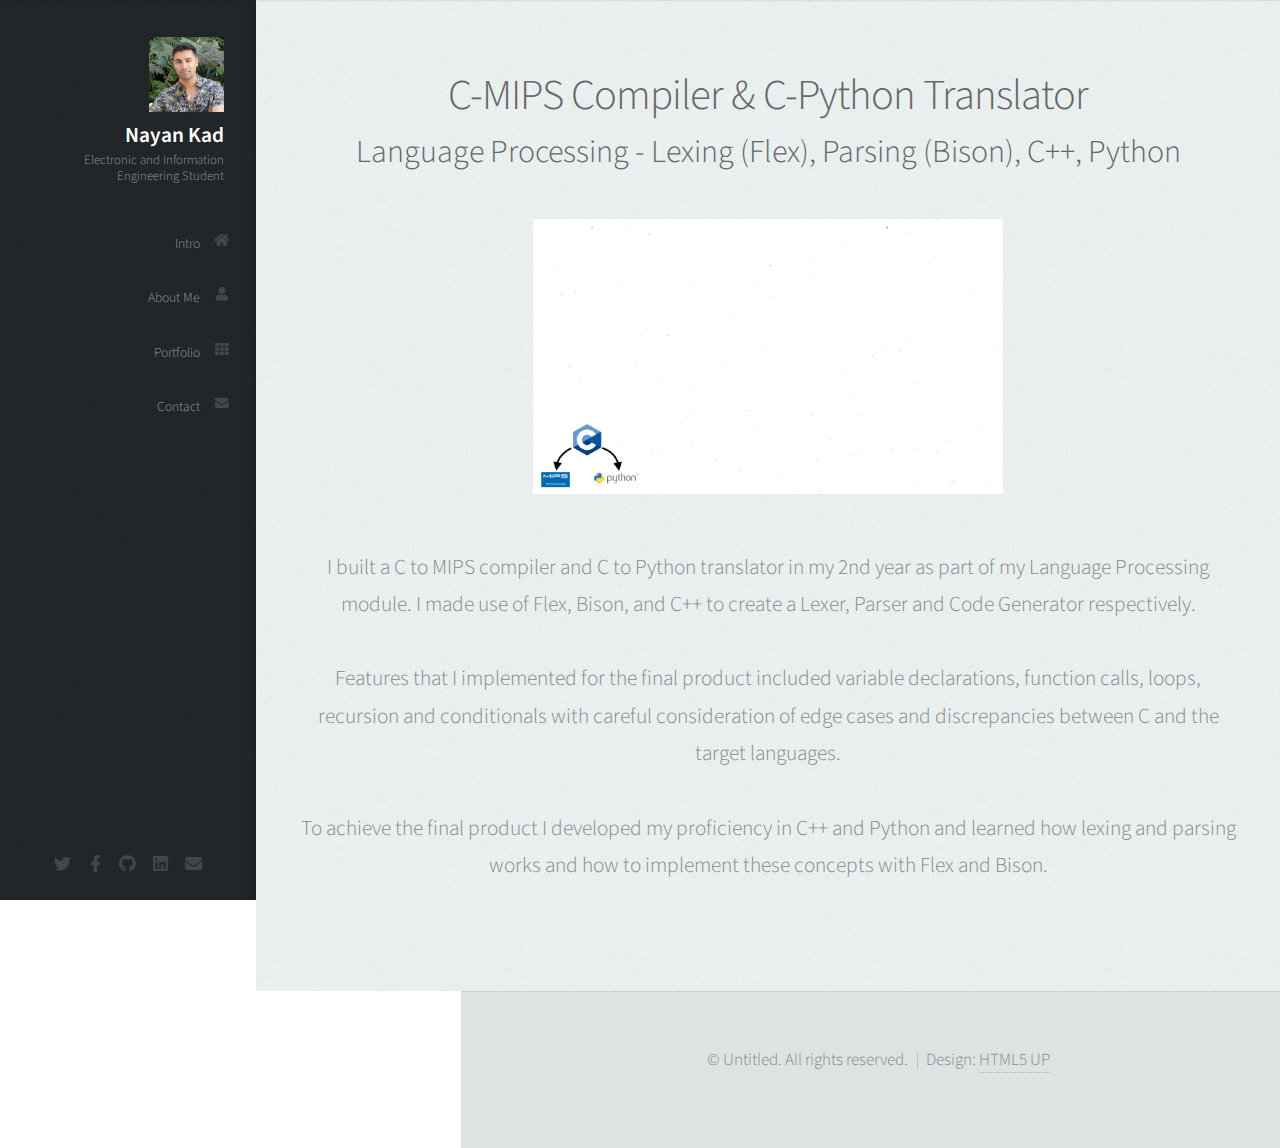
==== ct.html @ 4cd6c3e1 "ct added" ====
<!DOCTYPE HTML>
<!--
	Prologue by HTML5 UP
	html5up.net | @ajlkn
	Free for personal and commercial use under the CCA 3.0 license (html5up.net/license)
-->
<html>
	<head>
		<title>C-MIPS Compiler & C-Python Translator</title>
		<meta charset="utf-8" />
		<meta name="viewport" content="width=device-width, initial-scale=1, user-scalable=no" />
		<link rel="stylesheet" href="assets/css/main.css" />
	</head>
	<body class="is-preload">

		<!-- Header -->
			<div id="header">

				<div class="top">

					<!-- Logo -->
						<div id="logo">
							<span class="image avatar48"><img src="images/avatar.jpg" alt="" /></span>
							<h1 id="title">Nayan Kad</h1>
							<p>Electronic and Information Engineering Student</p>
						</div>

					<!-- Nav -->
						<nav id="nav">
							<ul>
								<li><a href="https://nayankad.github.io/#top" id="top-link"><span class="icon solid fa-home">Intro</span></a></li>
								<li><a href="https://nayankad.github.io/#about" id="about-link"><span class="icon solid fa-user">About Me</span></a></li>
								<li><a href="https://nayankad.github.io/#portfolio" id="portfolio-link"><span class="icon solid fa-th">Portfolio</span></a></li>
								<li><a href="https://nayankad.github.io/#contact" id="contact-link"><span class="icon solid fa-envelope">Contact</span></a></li>
							</ul>
						</nav>

				</div>

				<div class="bottom">

					<!-- Social Icons -->
						<ul class="icons">
							<li><a href="#" class="icon brands fa-twitter"><span class="label">Twitter</span></a></li>
							<li><a href="#" class="icon brands fa-facebook-f"><span class="label">Facebook</span></a></li>
							<li><a href="#" class="icon brands fa-github"><span class="label">Github</span></a></li>
							<li><a href="https://www.linkedin.com/in/nayankad/" target="_blank" rel="noopener noreferrer" class="icon brands fa-linkedin"><span class="label">LinkedIn</span></a></li>
							<!-- <li><a href="#" class="icon brands fa-dribbble"><span class="label">Dribbble</span></a></li> -->
							<li><a href="#" class="icon solid fa-envelope"><span class="label">Email</span></a></li>
						</ul>

				</div>

			</div>

		<!-- Main -->
			<div id="main">

					<!-- Details -->
						<section id="about" class="three">
							<div class="container">

								<header>
									<h2>C-MIPS Compiler & C-Python Translator</h2>
									<h3>Language Processing - Lexing (Flex), Parsing (Bison), C++, Python</h3>
								</header>

								<a href="#" class="image featured"><img src="images/ct.jpg" alt="" /></a>

								<p>
									I built a C to MIPS compiler and C to Python translator in my 2nd year as part of my Language Processing module. I made use of Flex, Bison, and C++ to create a Lexer, Parser and Code Generator respectively.
									<br><br>
									Features that I implemented for the final product included variable declarations, function calls, loops, recursion and conditionals with careful consideration of edge cases and discrepancies between C and the target languages.
									<br><br>
									To achieve the final product I developed my proficiency in C++ and Python and learned how lexing and parsing works and how to implement these concepts with Flex and Bison.
								</p>

							</div>
						</section>





		<!-- Footer -->
			<div id="footer">

				<!-- Copyright -->
					<ul class="copyright">
						<li>&copy; Untitled. All rights reserved.</li><li>Design: <a href="http://html5up.net">HTML5 UP</a></li>
					</ul>

			</div>

		<!-- Scripts -->
			<script src="assets/js/jquery.min.js"></script>
			<script src="assets/js/jquery.scrolly.min.js"></script>
			<script src="assets/js/jquery.scrollex.min.js"></script>
			<script src="assets/js/browser.min.js"></script>
			<script src="assets/js/breakpoints.min.js"></script>
			<script src="assets/js/util.js"></script>
			<script src="assets/js/main.js"></script>

	</body>
</html>
---- assets/css/main.css ----
@import url("fontawesome-all.min.css");
@import url("https://fonts.googleapis.com/css?family=Source+Sans+Pro:300,300italic,400,600");

/*
	Prologue by HTML5 UP
	html5up.net | @ajlkn
	Free for personal and commercial use under the CCA 3.0 license (html5up.net/license)
*/

html, body, div, span, applet, object,
iframe, h1, h2, h3, h4, h5, h6, p, blockquote,
pre, a, abbr, acronym, address, big, cite,
code, del, dfn, em, img, ins, kbd, q, s, samp,
small, strike, strong, sub, sup, tt, var, b,
u, i, center, dl, dt, dd, ol, ul, li, fieldset,
form, label, legend, table, caption, tbody,
tfoot, thead, tr, th, td, article, aside,
canvas, details, embed, figure, figcaption,
footer, header, hgroup, menu, nav, output, ruby,
section, summary, time, mark, audio, video {
	margin: 0;
	padding: 0;
	border: 0;
	font-size: 100%;
	font: inherit;
	vertical-align: baseline;}

article, aside, details, figcaption, figure,
footer, header, hgroup, menu, nav, section {
	display: block;}

body {
	line-height: 1;
}

ol, ul {
	list-style: none;
}

blockquote, q {
	quotes: none;
}

	blockquote:before, blockquote:after, q:before, q:after {
		content: '';
		content: none;
	}

table {
	border-collapse: collapse;
	border-spacing: 0;
}

body {
	-webkit-text-size-adjust: none;
}

mark {
	background-color: transparent;
	color: inherit;
}

input::-moz-focus-inner {
	border: 0;
	padding: 0;
}

input, select, textarea {
	-moz-appearance: none;
	-webkit-appearance: none;
	-ms-appearance: none;
	appearance: none;
}

/* Basic */

	html {
		box-sizing: border-box;
	}

	*, *:before, *:after {
		box-sizing: inherit;
	}

	body {
		background: #fff;
		font-family: 'Source Sans Pro', sans-serif;
		font-size: 19pt;
		font-weight: 300;
		line-height: 1.75em;
		color: #888;
	}

		body.is-preload *, body.is-preload *:before, body.is-preload *:after {
			-moz-animation: none !important;
			-webkit-animation: none !important;
			-ms-animation: none !important;
			animation: none !important;
			-moz-transition: none !important;
			-webkit-transition: none !important;
			-ms-transition: none !important;
			transition: none !important;
		}

	input, textarea, select {
		font-family: 'Source Sans Pro', sans-serif;
		font-size: 19pt;
		font-weight: 300;
		line-height: 1.75em;
		color: #888;
	}

	h1, h2, h3, h4, h5, h6 {
		font-weight: 300;
		color: #666;
		line-height: 1.5em;
	}

	h1 a, h2 a, h3 a, h4 a, h5 a, h6 a {
		color: inherit;
		text-decoration: none;
	}

		h1 a strong, h2 a strong, h3 a strong, h4 a strong, h5 a strong, h6 a strong {
			color: #333;
		}

	h2 {
		font-size: 2em;
		letter-spacing: -1px;
	}

		h2.alt {
			color: #888;
		}

			h2.alt strong {
				color: #666;
			}

	h3 {
		font-size: 1.5em;
	}

	header {
		margin: 0 0 2em 0;
	}

		header > p {
			margin: 1em 0 0 0;
		}

	footer {
		margin: 2em 0 0 0;
	}

	strong, b {
		font-weight: 300;
		color: #666;
	}

	em, i {
		font-style: italic;
	}

	a {
		text-decoration: none;
		color: inherit;
		border-bottom: dotted 1px rgba(128, 128, 128, 0.5);
		-moz-transition: color 0.35s ease-in-out, border-bottom-color 0.35s ease-in-out;
		-webkit-transition: color 0.35s ease-in-out, border-bottom-color 0.35s ease-in-out;
		-ms-transition: color 0.35s ease-in-out, border-bottom-color 0.35s ease-in-out;
		transition: color 0.35s ease-in-out, border-bottom-color 0.35s ease-in-out;
		outline: 0;
	}

		a:hover {
			color: #E27689;
			border-bottom-color: rgba(255, 255, 255, 0);
		}

	sub {
		position: relative;
		top: 0.5em;
		font-size: 0.8em;
	}

	sup {
		position: relative;
		top: -0.5em;
		font-size: 0.8em;
	}

	hr {
		border: 0;
		border-top: solid 1px #ddd;
	}

	blockquote {
		border-left: solid 0.5em #ddd;
		padding: 1em 0 1em 2em;
		font-style: italic;
	}

	p, ul, ol, dl, table {
		margin-bottom: 2em;
	}

	br.clear {
		clear: both;
	}

/* Container */

	.container {
		margin: 0 auto;
		max-width: 100%;
		width: 1400px;
	}

		@media screen and (min-width: 961px) and (max-width: 1880px) {

			.container {
				width: 1200px;
			}

		}

		@media screen and (min-width: 961px) and (max-width: 1620px) {

			.container {
				width: 960px;
			}

		}

		@media screen and (min-width: 961px) and (max-width: 1320px) {

			.container {
				width: 100%;
			}

		}

		@media screen and (max-width: 960px) {

			.container {
				width: 100%;
			}

		}

		@media screen and (max-width: 736px) {

			.container {
				width: 100%;
			}

		}

/* Row */

	.row {
		display: flex;
		flex-wrap: wrap;
		box-sizing: border-box;
		align-items: stretch;
	}

		.row > * {
			box-sizing: border-box;
		}

		.row.gtr-uniform > * > :last-child {
			margin-bottom: 0;
		}

		.row.aln-left {
			justify-content: flex-start;
		}

		.row.aln-center {
			justify-content: center;
		}

		.row.aln-right {
			justify-content: flex-end;
		}

		.row.aln-top {
			align-items: flex-start;
		}

		.row.aln-middle {
			align-items: center;
		}

		.row.aln-bottom {
			align-items: flex-end;
		}

		.row > .imp {
			order: -1;
		}

		.row > .col-1 {
			width: 8.33333%;
		}

		.row > .off-1 {
			margin-left: 8.33333%;
		}

		.row > .col-2 {
			width: 16.66667%;
		}

		.row > .off-2 {
			margin-left: 16.66667%;
		}

		.row > .col-3 {
			width: 25%;
		}

		.row > .off-3 {
			margin-left: 25%;
		}

		.row > .col-4 {
			width: 33.33333%;
		}

		.row > .off-4 {
			margin-left: 33.33333%;
		}

		.row > .col-5 {
			width: 41.66667%;
		}

		.row > .off-5 {
			margin-left: 41.66667%;
		}

		.row > .col-6 {
			width: 50%;
		}

		.row > .off-6 {
			margin-left: 50%;
		}

		.row > .col-7 {
			width: 58.33333%;
		}

		.row > .off-7 {
			margin-left: 58.33333%;
		}

		.row > .col-8 {
			width: 66.66667%;
		}

		.row > .off-8 {
			margin-left: 66.66667%;
		}

		.row > .col-9 {
			width: 75%;
		}

		.row > .off-9 {
			margin-left: 75%;
		}

		.row > .col-10 {
			width: 83.33333%;
		}

		.row > .off-10 {
			margin-left: 83.33333%;
		}

		.row > .col-11 {
			width: 91.66667%;
		}

		.row > .off-11 {
			margin-left: 91.66667%;
		}

		.row > .col-12 {
			width: 100%;
		}

		.row > .off-12 {
			margin-left: 100%;
		}

		.row.gtr-0 {
			margin-top: 0px;
			margin-left: 0px;
		}

			.row.gtr-0 > * {
				padding: 0px 0 0 0px;
			}

			.row.gtr-0.gtr-uniform {
				margin-top: 0px;
			}

				.row.gtr-0.gtr-uniform > * {
					padding-top: 0px;
				}

		.row.gtr-25 {
			margin-top: -10px;
			margin-left: -10px;
		}

			.row.gtr-25 > * {
				padding: 10px 0 0 10px;
			}

			.row.gtr-25.gtr-uniform {
				margin-top: -10px;
			}

				.row.gtr-25.gtr-uniform > * {
					padding-top: 10px;
				}

		.row.gtr-50 {
			margin-top: -20px;
			margin-left: -20px;
		}

			.row.gtr-50 > * {
				padding: 20px 0 0 20px;
			}

			.row.gtr-50.gtr-uniform {
				margin-top: -20px;
			}

				.row.gtr-50.gtr-uniform > * {
					padding-top: 20px;
				}

		.row {
			margin-top: -40px;
			margin-left: -40px;
		}

			.row > * {
				padding: 40px 0 0 40px;
			}

			.row.gtr-uniform {
				margin-top: -40px;
			}

				.row.gtr-uniform > * {
					padding-top: 40px;
				}

		.row.gtr-150 {
			margin-top: -60px;
			margin-left: -60px;
		}

			.row.gtr-150 > * {
				padding: 60px 0 0 60px;
			}

			.row.gtr-150.gtr-uniform {
				margin-top: -60px;
			}

				.row.gtr-150.gtr-uniform > * {
					padding-top: 60px;
				}

		.row.gtr-200 {
			margin-top: -80px;
			margin-left: -80px;
		}

			.row.gtr-200 > * {
				padding: 80px 0 0 80px;
			}

			.row.gtr-200.gtr-uniform {
				margin-top: -80px;
			}

				.row.gtr-200.gtr-uniform > * {
					padding-top: 80px;
				}

		@media screen and (min-width: 961px) and (max-width: 1880px) {

			.row {
				display: flex;
				flex-wrap: wrap;
				box-sizing: border-box;
				align-items: stretch;
			}

				.row > * {
					box-sizing: border-box;
				}

				.row.gtr-uniform > * > :last-child {
					margin-bottom: 0;
				}

				.row.aln-left {
					justify-content: flex-start;
				}

				.row.aln-center {
					justify-content: center;
				}

				.row.aln-right {
					justify-content: flex-end;
				}

				.row.aln-top {
					align-items: flex-start;
				}

				.row.aln-middle {
					align-items: center;
				}

				.row.aln-bottom {
					align-items: flex-end;
				}

				.row > .imp-wide {
					order: -1;
				}

				.row > .col-1-wide {
					width: 8.33333%;
				}

				.row > .off-1-wide {
					margin-left: 8.33333%;
				}

				.row > .col-2-wide {
					width: 16.66667%;
				}

				.row > .off-2-wide {
					margin-left: 16.66667%;
				}

				.row > .col-3-wide {
					width: 25%;
				}

				.row > .off-3-wide {
					margin-left: 25%;
				}

				.row > .col-4-wide {
					width: 33.33333%;
				}

				.row > .off-4-wide {
					margin-left: 33.33333%;
				}

				.row > .col-5-wide {
					width: 41.66667%;
				}

				.row > .off-5-wide {
					margin-left: 41.66667%;
				}

				.row > .col-6-wide {
					width: 50%;
				}

				.row > .off-6-wide {
					margin-left: 50%;
				}

				.row > .col-7-wide {
					width: 58.33333%;
				}

				.row > .off-7-wide {
					margin-left: 58.33333%;
				}

				.row > .col-8-wide {
					width: 66.66667%;
				}

				.row > .off-8-wide {
					margin-left: 66.66667%;
				}

				.row > .col-9-wide {
					width: 75%;
				}

				.row > .off-9-wide {
					margin-left: 75%;
				}

				.row > .col-10-wide {
					width: 83.33333%;
				}

				.row > .off-10-wide {
					margin-left: 83.33333%;
				}

				.row > .col-11-wide {
					width: 91.66667%;
				}

				.row > .off-11-wide {
					margin-left: 91.66667%;
				}

				.row > .col-12-wide {
					width: 100%;
				}

				.row > .off-12-wide {
					margin-left: 100%;
				}

				.row.gtr-0 {
					margin-top: 0px;
					margin-left: 0px;
				}

					.row.gtr-0 > * {
						padding: 0px 0 0 0px;
					}

					.row.gtr-0.gtr-uniform {
						margin-top: 0px;
					}

						.row.gtr-0.gtr-uniform > * {
							padding-top: 0px;
						}

				.row.gtr-25 {
					margin-top: -10px;
					margin-left: -10px;
				}

					.row.gtr-25 > * {
						padding: 10px 0 0 10px;
					}

					.row.gtr-25.gtr-uniform {
						margin-top: -10px;
					}

						.row.gtr-25.gtr-uniform > * {
							padding-top: 10px;
						}

				.row.gtr-50 {
					margin-top: -20px;
					margin-left: -20px;
				}

					.row.gtr-50 > * {
						padding: 20px 0 0 20px;
					}

					.row.gtr-50.gtr-uniform {
						margin-top: -20px;
					}

						.row.gtr-50.gtr-uniform > * {
							padding-top: 20px;
						}

				.row {
					margin-top: -40px;
					margin-left: -40px;
				}

					.row > * {
						padding: 40px 0 0 40px;
					}

					.row.gtr-uniform {
						margin-top: -40px;
					}

						.row.gtr-uniform > * {
							padding-top: 40px;
						}

				.row.gtr-150 {
					margin-top: -60px;
					margin-left: -60px;
				}

					.row.gtr-150 > * {
						padding: 60px 0 0 60px;
					}

					.row.gtr-150.gtr-uniform {
						margin-top: -60px;
					}

						.row.gtr-150.gtr-uniform > * {
							padding-top: 60px;
						}

				.row.gtr-200 {
					margin-top: -80px;
					margin-left: -80px;
				}

					.row.gtr-200 > * {
						padding: 80px 0 0 80px;
					}

					.row.gtr-200.gtr-uniform {
						margin-top: -80px;
					}

						.row.gtr-200.gtr-uniform > * {
							padding-top: 80px;
						}

		}

		@media screen and (min-width: 961px) and (max-width: 1620px) {

			.row {
				display: flex;
				flex-wrap: wrap;
				box-sizing: border-box;
				align-items: stretch;
			}

				.row > * {
					box-sizing: border-box;
				}

				.row.gtr-uniform > * > :last-child {
					margin-bottom: 0;
				}

				.row.aln-left {
					justify-content: flex-start;
				}

				.row.aln-center {
					justify-content: center;
				}

				.row.aln-right {
					justify-content: flex-end;
				}

				.row.aln-top {
					align-items: flex-start;
				}

				.row.aln-middle {
					align-items: center;
				}

				.row.aln-bottom {
					align-items: flex-end;
				}

				.row > .imp-normal {
					order: -1;
				}

				.row > .col-1-normal {
					width: 8.33333%;
				}

				.row > .off-1-normal {
					margin-left: 8.33333%;
				}

				.row > .col-2-normal {
					width: 16.66667%;
				}

				.row > .off-2-normal {
					margin-left: 16.66667%;
				}

				.row > .col-3-normal {
					width: 25%;
				}

				.row > .off-3-normal {
					margin-left: 25%;
				}

				.row > .col-4-normal {
					width: 33.33333%;
				}

				.row > .off-4-normal {
					margin-left: 33.33333%;
				}

				.row > .col-5-normal {
					width: 41.66667%;
				}

				.row > .off-5-normal {
					margin-left: 41.66667%;
				}

				.row > .col-6-normal {
					width: 50%;
				}

				.row > .off-6-normal {
					margin-left: 50%;
				}

				.row > .col-7-normal {
					width: 58.33333%;
				}

				.row > .off-7-normal {
					margin-left: 58.33333%;
				}

				.row > .col-8-normal {
					width: 66.66667%;
				}

				.row > .off-8-normal {
					margin-left: 66.66667%;
				}

				.row > .col-9-normal {
					width: 75%;
				}

				.row > .off-9-normal {
					margin-left: 75%;
				}

				.row > .col-10-normal {
					width: 83.33333%;
				}

				.row > .off-10-normal {
					margin-left: 83.33333%;
				}

				.row > .col-11-normal {
					width: 91.66667%;
				}

				.row > .off-11-normal {
					margin-left: 91.66667%;
				}

				.row > .col-12-normal {
					width: 100%;
				}

				.row > .off-12-normal {
					margin-left: 100%;
				}

				.row.gtr-0 {
					margin-top: 0px;
					margin-left: 0px;
				}

					.row.gtr-0 > * {
						padding: 0px 0 0 0px;
					}

					.row.gtr-0.gtr-uniform {
						margin-top: 0px;
					}

						.row.gtr-0.gtr-uniform > * {
							padding-top: 0px;
						}

				.row.gtr-25 {
					margin-top: -10px;
					margin-left: -10px;
				}

					.row.gtr-25 > * {
						padding: 10px 0 0 10px;
					}

					.row.gtr-25.gtr-uniform {
						margin-top: -10px;
					}

						.row.gtr-25.gtr-uniform > * {
							padding-top: 10px;
						}

				.row.gtr-50 {
					margin-top: -20px;
					margin-left: -20px;
				}

					.row.gtr-50 > * {
						padding: 20px 0 0 20px;
					}

					.row.gtr-50.gtr-uniform {
						margin-top: -20px;
					}

						.row.gtr-50.gtr-uniform > * {
							padding-top: 20px;
						}

				.row {
					margin-top: -40px;
					margin-left: -40px;
				}

					.row > * {
						padding: 40px 0 0 40px;
					}

					.row.gtr-uniform {
						margin-top: -40px;
					}

						.row.gtr-uniform > * {
							padding-top: 40px;
						}

				.row.gtr-150 {
					margin-top: -60px;
					margin-left: -60px;
				}

					.row.gtr-150 > * {
						padding: 60px 0 0 60px;
					}

					.row.gtr-150.gtr-uniform {
						margin-top: -60px;
					}

						.row.gtr-150.gtr-uniform > * {
							padding-top: 60px;
						}

				.row.gtr-200 {
					margin-top: -80px;
					margin-left: -80px;
				}

					.row.gtr-200 > * {
						padding: 80px 0 0 80px;
					}

					.row.gtr-200.gtr-uniform {
						margin-top: -80px;
					}

						.row.gtr-200.gtr-uniform > * {
							padding-top: 80px;
						}

		}

		@media screen and (min-width: 961px) and (max-width: 1320px) {

			.row {
				display: flex;
				flex-wrap: wrap;
				box-sizing: border-box;
				align-items: stretch;
			}

				.row > * {
					box-sizing: border-box;
				}

				.row.gtr-uniform > * > :last-child {
					margin-bottom: 0;
				}

				.row.aln-left {
					justify-content: flex-start;
				}

				.row.aln-center {
					justify-content: center;
				}

				.row.aln-right {
					justify-content: flex-end;
				}

				.row.aln-top {
					align-items: flex-start;
				}

				.row.aln-middle {
					align-items: center;
				}

				.row.aln-bottom {
					align-items: flex-end;
				}

				.row > .imp-narrow {
					order: -1;
				}

				.row > .col-1-narrow {
					width: 8.33333%;
				}

				.row > .off-1-narrow {
					margin-left: 8.33333%;
				}

				.row > .col-2-narrow {
					width: 16.66667%;
				}

				.row > .off-2-narrow {
					margin-left: 16.66667%;
				}

				.row > .col-3-narrow {
					width: 25%;
				}

				.row > .off-3-narrow {
					margin-left: 25%;
				}

				.row > .col-4-narrow {
					width: 33.33333%;
				}

				.row > .off-4-narrow {
					margin-left: 33.33333%;
				}

				.row > .col-5-narrow {
					width: 41.66667%;
				}

				.row > .off-5-narrow {
					margin-left: 41.66667%;
				}

				.row > .col-6-narrow {
					width: 50%;
				}

				.row > .off-6-narrow {
					margin-left: 50%;
				}

				.row > .col-7-narrow {
					width: 58.33333%;
				}

				.row > .off-7-narrow {
					margin-left: 58.33333%;
				}

				.row > .col-8-narrow {
					width: 66.66667%;
				}

				.row > .off-8-narrow {
					margin-left: 66.66667%;
				}

				.row > .col-9-narrow {
					width: 75%;
				}

				.row > .off-9-narrow {
					margin-left: 75%;
				}

				.row > .col-10-narrow {
					width: 83.33333%;
				}

				.row > .off-10-narrow {
					margin-left: 83.33333%;
				}

				.row > .col-11-narrow {
					width: 91.66667%;
				}

				.row > .off-11-narrow {
					margin-left: 91.66667%;
				}

				.row > .col-12-narrow {
					width: 100%;
				}

				.row > .off-12-narrow {
					margin-left: 100%;
				}

				.row.gtr-0 {
					margin-top: 0px;
					margin-left: 0px;
				}

					.row.gtr-0 > * {
						padding: 0px 0 0 0px;
					}

					.row.gtr-0.gtr-uniform {
						margin-top: 0px;
					}

						.row.gtr-0.gtr-uniform > * {
							padding-top: 0px;
						}

				.row.gtr-25 {
					margin-top: -5px;
					margin-left: -5px;
				}

					.row.gtr-25 > * {
						padding: 5px 0 0 5px;
					}

					.row.gtr-25.gtr-uniform {
						margin-top: -5px;
					}

						.row.gtr-25.gtr-uniform > * {
							padding-top: 5px;
						}

				.row.gtr-50 {
					margin-top: -10px;
					margin-left: -10px;
				}

					.row.gtr-50 > * {
						padding: 10px 0 0 10px;
					}

					.row.gtr-50.gtr-uniform {
						margin-top: -10px;
					}

						.row.gtr-50.gtr-uniform > * {
							padding-top: 10px;
						}

				.row {
					margin-top: -20px;
					margin-left: -20px;
				}

					.row > * {
						padding: 20px 0 0 20px;
					}

					.row.gtr-uniform {
						margin-top: -20px;
					}

						.row.gtr-uniform > * {
							padding-top: 20px;
						}

				.row.gtr-150 {
					margin-top: -30px;
					margin-left: -30px;
				}

					.row.gtr-150 > * {
						padding: 30px 0 0 30px;
					}

					.row.gtr-150.gtr-uniform {
						margin-top: -30px;
					}

						.row.gtr-150.gtr-uniform > * {
							padding-top: 30px;
						}

				.row.gtr-200 {
					margin-top: -40px;
					margin-left: -40px;
				}

					.row.gtr-200 > * {
						padding: 40px 0 0 40px;
					}

					.row.gtr-200.gtr-uniform {
						margin-top: -40px;
					}

						.row.gtr-200.gtr-uniform > * {
							padding-top: 40px;
						}

		}

		@media screen and (max-width: 960px) {

			.row {
				display: flex;
				flex-wrap: wrap;
				box-sizing: border-box;
				align-items: stretch;
			}

				.row > * {
					box-sizing: border-box;
				}

				.row.gtr-uniform > * > :last-child {
					margin-bottom: 0;
				}

				.row.aln-left {
					justify-content: flex-start;
				}

				.row.aln-center {
					justify-content: center;
				}

				.row.aln-right {
					justify-content: flex-end;
				}

				.row.aln-top {
					align-items: flex-start;
				}

				.row.aln-middle {
					align-items: center;
				}

				.row.aln-bottom {
					align-items: flex-end;
				}

				.row > .imp-narrower {
					order: -1;
				}

				.row > .col-1-narrower {
					width: 8.33333%;
				}

				.row > .off-1-narrower {
					margin-left: 8.33333%;
				}

				.row > .col-2-narrower {
					width: 16.66667%;
				}

				.row > .off-2-narrower {
					margin-left: 16.66667%;
				}

				.row > .col-3-narrower {
					width: 25%;
				}

				.row > .off-3-narrower {
					margin-left: 25%;
				}

				.row > .col-4-narrower {
					width: 33.33333%;
				}

				.row > .off-4-narrower {
					margin-left: 33.33333%;
				}

				.row > .col-5-narrower {
					width: 41.66667%;
				}

				.row > .off-5-narrower {
					margin-left: 41.66667%;
				}

				.row > .col-6-narrower {
					width: 50%;
				}

				.row > .off-6-narrower {
					margin-left: 50%;
				}

				.row > .col-7-narrower {
					width: 58.33333%;
				}

				.row > .off-7-narrower {
					margin-left: 58.33333%;
				}

				.row > .col-8-narrower {
					width: 66.66667%;
				}

				.row > .off-8-narrower {
					margin-left: 66.66667%;
				}

				.row > .col-9-narrower {
					width: 75%;
				}

				.row > .off-9-narrower {
					margin-left: 75%;
				}

				.row > .col-10-narrower {
					width: 83.33333%;
				}

				.row > .off-10-narrower {
					margin-left: 83.33333%;
				}

				.row > .col-11-narrower {
					width: 91.66667%;
				}

				.row > .off-11-narrower {
					margin-left: 91.66667%;
				}

				.row > .col-12-narrower {
					width: 100%;
				}

				.row > .off-12-narrower {
					margin-left: 100%;
				}

				.row.gtr-0 {
					margin-top: 0px;
					margin-left: 0px;
				}

					.row.gtr-0 > * {
						padding: 0px 0 0 0px;
					}

					.row.gtr-0.gtr-uniform {
						margin-top: 0px;
					}

						.row.gtr-0.gtr-uniform > * {
							padding-top: 0px;
						}

				.row.gtr-25 {
					margin-top: -5px;
					margin-left: -5px;
				}

					.row.gtr-25 > * {
						padding: 5px 0 0 5px;
					}

					.row.gtr-25.gtr-uniform {
						margin-top: -5px;
					}

						.row.gtr-25.gtr-uniform > * {
							padding-top: 5px;
						}

				.row.gtr-50 {
					margin-top: -10px;
					margin-left: -10px;
				}

					.row.gtr-50 > * {
						padding: 10px 0 0 10px;
					}

					.row.gtr-50.gtr-uniform {
						margin-top: -10px;
					}

						.row.gtr-50.gtr-uniform > * {
							padding-top: 10px;
						}

				.row {
					margin-top: -20px;
					margin-left: -20px;
				}

					.row > * {
						padding: 20px 0 0 20px;
					}

					.row.gtr-uniform {
						margin-top: -20px;
					}

						.row.gtr-uniform > * {
							padding-top: 20px;
						}

				.row.gtr-150 {
					margin-top: -30px;
					margin-left: -30px;
				}

					.row.gtr-150 > * {
						padding: 30px 0 0 30px;
					}

					.row.gtr-150.gtr-uniform {
						margin-top: -30px;
					}

						.row.gtr-150.gtr-uniform > * {
							padding-top: 30px;
						}

				.row.gtr-200 {
					margin-top: -40px;
					margin-left: -40px;
				}

					.row.gtr-200 > * {
						padding: 40px 0 0 40px;
					}

					.row.gtr-200.gtr-uniform {
						margin-top: -40px;
					}

						.row.gtr-200.gtr-uniform > * {
							padding-top: 40px;
						}

		}

		@media screen and (max-width: 736px) {

			.row {
				display: flex;
				flex-wrap: wrap;
				box-sizing: border-box;
				align-items: stretch;
			}

				.row > * {
					box-sizing: border-box;
				}

				.row.gtr-uniform > * > :last-child {
					margin-bottom: 0;
				}

				.row.aln-left {
					justify-content: flex-start;
				}

				.row.aln-center {
					justify-content: center;
				}

				.row.aln-right {
					justify-content: flex-end;
				}

				.row.aln-top {
					align-items: flex-start;
				}

				.row.aln-middle {
					align-items: center;
				}

				.row.aln-bottom {
					align-items: flex-end;
				}

				.row > .imp-mobile {
					order: -1;
				}

				.row > .col-1-mobile {
					width: 8.33333%;
				}

				.row > .off-1-mobile {
					margin-left: 8.33333%;
				}

				.row > .col-2-mobile {
					width: 16.66667%;
				}

				.row > .off-2-mobile {
					margin-left: 16.66667%;
				}

				.row > .col-3-mobile {
					width: 25%;
				}

				.row > .off-3-mobile {
					margin-left: 25%;
				}

				.row > .col-4-mobile {
					width: 33.33333%;
				}

				.row > .off-4-mobile {
					margin-left: 33.33333%;
				}

				.row > .col-5-mobile {
					width: 41.66667%;
				}

				.row > .off-5-mobile {
					margin-left: 41.66667%;
				}

				.row > .col-6-mobile {
					width: 50%;
				}

				.row > .off-6-mobile {
					margin-left: 50%;
				}

				.row > .col-7-mobile {
					width: 58.33333%;
				}

				.row > .off-7-mobile {
					margin-left: 58.33333%;
				}

				.row > .col-8-mobile {
					width: 66.66667%;
				}

				.row > .off-8-mobile {
					margin-left: 66.66667%;
				}

				.row > .col-9-mobile {
					width: 75%;
				}

				.row > .off-9-mobile {
					margin-left: 75%;
				}

				.row > .col-10-mobile {
					width: 83.33333%;
				}

				.row > .off-10-mobile {
					margin-left: 83.33333%;
				}

				.row > .col-11-mobile {
					width: 91.66667%;
				}

				.row > .off-11-mobile {
					margin-left: 91.66667%;
				}

				.row > .col-12-mobile {
					width: 100%;
				}

				.row > .off-12-mobile {
					margin-left: 100%;
				}

				.row.gtr-0 {
					margin-top: 0px;
					margin-left: 0px;
				}

					.row.gtr-0 > * {
						padding: 0px 0 0 0px;
					}

					.row.gtr-0.gtr-uniform {
						margin-top: 0px;
					}

						.row.gtr-0.gtr-uniform > * {
							padding-top: 0px;
						}

				.row.gtr-25 {
					margin-top: -5px;
					margin-left: -5px;
				}

					.row.gtr-25 > * {
						padding: 5px 0 0 5px;
					}

					.row.gtr-25.gtr-uniform {
						margin-top: -5px;
					}

						.row.gtr-25.gtr-uniform > * {
							padding-top: 5px;
						}

				.row.gtr-50 {
					margin-top: -10px;
					margin-left: -10px;
				}

					.row.gtr-50 > * {
						padding: 10px 0 0 10px;
					}

					.row.gtr-50.gtr-uniform {
						margin-top: -10px;
					}

						.row.gtr-50.gtr-uniform > * {
							padding-top: 10px;
						}

				.row {
					margin-top: -20px;
					margin-left: -20px;
				}

					.row > * {
						padding: 20px 0 0 20px;
					}

					.row.gtr-uniform {
						margin-top: -20px;
					}

						.row.gtr-uniform > * {
							padding-top: 20px;
						}

				.row.gtr-150 {
					margin-top: -30px;
					margin-left: -30px;
				}

					.row.gtr-150 > * {
						padding: 30px 0 0 30px;
					}

					.row.gtr-150.gtr-uniform {
						margin-top: -30px;
					}

						.row.gtr-150.gtr-uniform > * {
							padding-top: 30px;
						}

				.row.gtr-200 {
					margin-top: -40px;
					margin-left: -40px;
				}

					.row.gtr-200 > * {
						padding: 40px 0 0 40px;
					}

					.row.gtr-200.gtr-uniform {
						margin-top: -40px;
					}

						.row.gtr-200.gtr-uniform > * {
							padding-top: 40px;
						}

		}

/* Sections/Article */

	section, article {
		margin-bottom: 3em;
	}

		section > :last-child,
		section > .container, section:last-child, article > :last-child,
		article > .container, article:last-child {
			margin-bottom: 0;
		}

		.row > section, .row > article {
			margin-bottom: 0;
		}

/* Image */

	.image {
		display: inline-block;
		border: 0;
	}

		.image img {
			display: inline-block;
			width: 50%;
		}

		.image.avatar48 {
			width: 75px;
			height: 75px;
			background: #f00;
		}

			.image.avatar48 img {
				width: 75px;
				height: 75px;
			}

		.image.fit {
			display: block;
			width: 100%;
		}

		.image.featured {
			display: block;
			width: 100%;
			margin: 0 0 2em 0;
		}

		.image.left {
			float: left;
			margin: 0 2em 2em 0;
		}

		.image.centered {
			display: block;
			margin: 0 0 2em 0;
		}

			.image.centered img {
				margin: 0 auto;
				width: auto;
			}

/* List */

	ul {
		list-style: disc;
		padding-left: 1em;
	}

		ul li {
			padding-left: 0.5em;
		}

	ol {
		list-style: decimal;
		padding-left: 1.25em;
	}

		ol li {
			padding-left: 0.25em;
		}

/* Icons */

	ul.icons {
		cursor: default;
		list-style: none;
		padding-left: 0;
	}

		ul.icons li {
			display: inline-block;
			padding-left: 0;
		}

		ul.icons a {
			display: inline-block;
			width: 2em;
			height: 2em;
			line-height: 2em;
			text-align: center;
			border: 0;
		}

/* Form */

	form label {
		display: block;
		text-align: left;
		margin-bottom: 0.5em;
	}

	form input[type="text"],
	form input[type="email"],
	form input[type="password"],
	form select,
	form textarea {
		position: relative;
		-webkit-appearance: none;
		display: block;
		border: 0;
		outline: 0;
		background: #fff;
		background: rgba(255, 255, 255, 0.75);
		width: 100%;
		border-radius: 0.35em;
		padding: 0.75em 1em 0.75em 1em;
		box-shadow: inset 0 0.1em 0.1em 0 rgba(0, 0, 0, 0.05);
		border: solid 1px rgba(0, 0, 0, 0.15);
		-moz-transition: all 0.35s ease-in-out;
		-webkit-transition: all 0.35s ease-in-out;
		-ms-transition: all 0.35s ease-in-out;
		transition: all 0.35s ease-in-out;
	}

		form input[type="text"]:focus,
		form input[type="email"]:focus,
		form input[type="password"]:focus,
		form select:focus,
		form textarea:focus {
			box-shadow: 0 0 2px 1px #8ebebc;
			background: #fff;
		}

	form input[type="text"],
	form input[type="email"],
	form input[type="password"],
	form select {
		line-height: 1.25em;
	}

	form textarea {
		min-height: 14em;
	}

	form ::-webkit-input-placeholder {
		color: #555 !important;
	}

	form :-moz-placeholder {
		color: #555 !important;
	}

	form ::-moz-placeholder {
		color: #555 !important;
	}

	form :-ms-input-placeholder {
		color: #555 !important;
	}

	form ::-moz-focus-inner {
		border: 0;
	}

/* Table */

	table {
		width: 100%;
		text-align: left;
	}

		table tbody tr:nth-child(2n+2) {
			background: #f4f4f4;
		}

		table td {
			padding: 0.5em 1em 0.5em 1em;
		}

		table th {
			text-align: left;
			padding: 0.5em 1em 0.5em 1em;
			color: #fff;
			background: #222729 url("images/overlay.png");
		}

		table thead {
			background: #444;
			color: #fff;
		}

		table tfoot {
			background: #eee;
		}

/* Button */

	input[type="button"],
	input[type="submit"],
	input[type="reset"],
	button,
	.button {
		position: relative;
		display: inline-block;
		border-radius: 0.35em;
		color: #fff !important;
		text-decoration: none;
		padding: 0.75em 2.5em 0.75em 2.5em;
		background-color: #8ebebc;
		border: 0;
		cursor: pointer;
		background-image: -moz-linear-gradient(top, rgba(0, 0, 0, 0), rgba(0, 0, 0, 0.15)), url("images/overlay.png");
		background-image: -webkit-linear-gradient(top, rgba(0, 0, 0, 0), rgba(0, 0, 0, 0.15)), url("images/overlay.png");
		background-image: -ms-linear-gradient(top, rgba(0, 0, 0, 0), rgba(0, 0, 0, 0.15)), url("images/overlay.png");
		background-image: linear-gradient(top, rgba(0, 0, 0, 0), rgba(0, 0, 0, 0.15)), url("images/overlay.png");
		-moz-transition: background-color 0.35s ease-in-out;
		-webkit-transition: background-color 0.35s ease-in-out;
		-ms-transition: background-color 0.35s ease-in-out;
		transition: background-color 0.35s ease-in-out;
	}

		input[type="button"]:hover,
		input[type="submit"]:hover,
		input[type="reset"]:hover,
		button:hover,
		.button:hover {
			background-color: #9ececc;
		}

		input[type="button"]:active,
		input[type="submit"]:active,
		input[type="reset"]:active,
		button:active,
		.button:active {
			background-color: #7eaeac;
		}

/* Item */

	.item {
		box-shadow: 0 0.05em 0.15em 0 rgba(0, 0, 0, 0.05);
		margin-bottom: 40px;
	}

		.item header {
			background: #fff;
			margin: 0;
			padding: 1em 0 1em 0;
			font-size: 0.8em;
		}

			.item header h3 {
				font-size: 1em;
			}

/* Icons */

	.icon {
		text-decoration: none;
		text-decoration: none;
	}

		.icon:before {
			-moz-osx-font-smoothing: grayscale;
			-webkit-font-smoothing: antialiased;
			display: inline-block;
			font-style: normal;
			font-variant: normal;
			text-rendering: auto;
			line-height: 1;
			text-transform: none !important;
			font-family: 'Font Awesome 5 Free';
			font-weight: 400;
		}

		.icon:before {
			line-height: inherit;
		}

		.icon > .label {
			display: none;
		}

		.icon.solid:before {
			font-weight: 900;
		}

		.icon.brands:before {
			font-family: 'Font Awesome 5 Brands';
		}

/* Header */

	#header {
		display: -moz-flex;
		display: -webkit-flex;
		display: -ms-flex;
		display: flex;
		-moz-flex-direction: column;
		-webkit-flex-direction: column;
		-ms-flex-direction: column;
		flex-direction: column;
		-moz-justify-content: space-between;
		-webkit-justify-content: space-between;
		-ms-justify-content: space-between;
		justify-content: space-between;
		background: #222629 url("images/overlay.png");
		box-shadow: inset -0.25em 0 0.25em 0 rgba(0, 0, 0, 0.1);
		color: #fff;
		height: 100%;
		left: 0;
		overflow-y: auto;
		position: fixed;
		text-align: right;
		top: 0;
		width: 375px;
	}

		#header .top {
			-moz-flex-grow: 1;
			-webkit-flex-grow: 1;
			-ms-flex-grow: 1;
			flex-grow: 1;
		}

		#header .bottom {
			-moz-flex-shrink: 0;
			-webkit-flex-shrink: 0;
			-ms-flex-shrink: 0;
			flex-shrink: 0;
			padding: 1.5em 0 0.75em 0;
		}

			#header .bottom > :last-child {
				margin-bottom: 0;
			}

		#header .icons {
			font-size: 0.8em;
			text-align: center;
		}

			#header .icons a {
				color: #41484c;
				-moz-transition: color 0.35s ease-in-out;
				-webkit-transition: color 0.35s ease-in-out;
				-ms-transition: color 0.35s ease-in-out;
				transition: color 0.35s ease-in-out;
			}

				#header .icons a:hover {
					color: #fff;
				}

	#logo {
		position: relative;
		margin: 1.75em 1.5em 1.5em 1.5em;
		min-height: 48px;
		cursor: default;
	}

		#logo h1 {
			position: relative;
			color: #fff;
			font-weight: 600;
			font-size: 1em;
			line-height: 1em;
		}

		#logo p {
			position: relative;
			display: block;
			font-size: 0.6em;
			color: rgba(255, 255, 255, 0.5);
			line-height: 1.25em;
			margin: 0.5em 0 0 0;
		}

		#logo .image {
			position: absolute;
			left: 0;
			top: 0;
		}

	#nav ul {
		list-style: none;
		padding-left: 0;
		margin-bottom: 0;
	}

		#nav ul li {
			padding-left: 0;
		}

			#nav ul li a {
				display: block;
				padding: 0.5em 1.5em 0.5em 1.5em;
				color: rgba(255, 255, 255, 0.5);
				text-decoration: none;
				outline: 0;
				border: 0;
				-moz-transition: none;
				-webkit-transition: none;
				-ms-transition: none;
				transition: none;
			}

				#nav ul li a span {
					position: relative;
					display: block;
					font-size: 0.8em;
				}

					#nav ul li a span:before {
						position: absolute;
						left: 0;
						color: #41484c;
						text-align: center;
						width: 1.25em;
						line-height: 1.75em;
					}

				#nav ul li a.active {
					background: rgba(0, 0, 0, 0.15);
					box-shadow: inset 0 0 0.25em 0 rgba(0, 0, 0, 0.125);
					color: #fff;
				}

					#nav ul li a.active span:before {
						color: #e27689;
					}

/* Footer */

	#footer {
		margin-left: 375px;
		text-align: center;
		background-color: #dce3e2;
		padding: 3em 0 4em 0;
		box-shadow: inset 0 1px 0 0 rgba(0, 0, 0, 0.05), inset 0 0.1em 0.1em 0 rgba(0, 0, 0, 0.025);
		font-size: 0.8em;
	}

		#footer .copyright {
			cursor: default;
			margin: 0;
		}

			#footer .copyright li {
				display: inline-block;
				line-height: 1em;
				border-left: solid 1px rgba(128, 128, 128, 0.35);
				padding: 0 0 0 0.5em;
				margin: 0 0 0 0.5em;
			}

				#footer .copyright li:first-child {
					border-left: 0;
					padding-left: 0;
					margin-left: 0;
				}

/* Main */

	#main {
		margin-left: 375px;
	}

		#main > section {
			margin: 0;
			overflow: hidden;
			padding: 4em 0;
			box-shadow: inset 0 1px 0 0 rgba(0, 0, 0, 0.05), inset 0 0.1em 0.1em 0 rgba(0, 0, 0, 0.025);
			text-align: center;
			background-image: url("images/overlay.png");
		}

			#main > section.dark {
				color: #ddd;
				color: rgba(255, 255, 255, 0.75);
			}

				#main > section.dark h2, #main > section.dark h3, #main > section.dark h4, #main > section.dark h5, #main > section.dark h6 {
					color: inherit;
				}

				#main > section.dark strong {
					color: #fff;
					border-color: inherit;
				}

				#main > section.dark a {
					color: #fff;
					border-color: inherit;
				}

					#main > section.dark a:hover {
						border-bottom-color: rgba(255, 255, 255, 0);
					}

			#main > section.cover {
				padding: 10em 0;
				background-size: cover;
				background-position: center center;
			}

			#main > section.one {
				background-color: #81918E;
				background-image: url("../../images/banner.jpg");
			}

			#main > section.two {
				background-color: #f5fafa;
			}

			#main > section.three {
				background-color: #ecf1f1;
			}

			#main > section.four {
				background-color: #e8edec;
			}

/* Wide */

	@media screen and (min-width: 961px) and (max-width: 1880px) {

		/* Basic */

			body, input, textarea, select {
				font-size: 17pt;
			}

		/* Header */

			#header {
				width: 300px;
			}

		/* Footer */

			#footer {
				margin-left: 300px;
			}

		/* Main */

			#main {
				margin-left: 300px;
			}

	}

/* Normal */

	@media screen and (min-width: 961px) and (max-width: 1620px) {

		/* Main */

			#main > section {
				padding: 3em 0;
			}

			#main section.cover {
				padding: 5em 0;
			}

	}

/* Narrow */

	@media screen and (min-width: 961px) and (max-width: 1320px) {

		/* Basic */

			body, input, textarea, select {
				font-size: 16pt;
			}

			.container {
				padding: 0 2em 0 2em;
			}

		/* Icons */

			ul.icons li a {
				width: 1.75em;
			}

		/* Item */

			.item {
				margin-bottom: 20px;
			}

		/* Header */

			#header {
				width: 20%;
			}

			#logo .image {
				position: relative;
				margin: 0 0 0.5em 0;
			}

			#nav ul li a {
				font-size: 0.8em;
				padding-top: 0.5em;
				padding-bottom: 0.5em;
			}

				#nav ul li a span {
					padding-right: 2.25em;
				}

					#nav ul li a span:before {
						left: 100%;
						margin-left: -1.25em;
						line-height: 2.25em;
					}

		/* Footer */

			#footer {
				margin-left: 20%;
			}

		/* Main */

			#main {
				margin-left: 20%;
			}

	}

/* Narrower */

	#headerToggle {
		display: none;
	}

	@media screen and (max-width: 960px) {

		/* Basic */

			html, body {
				overflow-x: hidden;
			}

			body, input, textarea, select {
				font-size: 16pt;
			}

			header br {
				display: none;
			}

			.container {
				padding: 0 2em 0 2em;
			}

		/* Item */

			.item {
				margin-bottom: 15px;
			}

		/* Icons */

			ul.icons a {
				width: 1.75em;
				font-size: 1.25em;
			}

		/* Header */

			#header {
				-moz-backface-visibility: hidden;
				-webkit-backface-visibility: hidden;
				-ms-backface-visibility: hidden;
				backface-visibility: hidden;
				-moz-transform: translateX(-275px);
				-webkit-transform: translateX(-275px);
				-ms-transform: translateX(-275px);
				transform: translateX(-275px);
				-moz-transition: -moz-transform 0.5s ease;
				-webkit-transition: -webkit-transform 0.5s ease;
				-ms-transition: -ms-transform 0.5s ease;
				transition: transform 0.5s ease;
				-webkit-overflow-scrolling: touch;
				display: block;
				height: 100%;
				left: 0;
				overflow-y: auto;
				position: fixed;
				top: 0;
				width: 275px;
				z-index: 10002;
				width: 275px;
				background: #222729 url("images/overlay.png");
				box-shadow: inset -0.25em 0 0.25em 0 rgba(0, 0, 0, 0.125);
			}

				#header .top {
					position: relative;
				}

				#header .bottom {
					border-top: solid 1px rgba(255, 255, 255, 0.05);
					box-shadow: 0 -1px 0 0 rgba(0, 0, 0, 0.15);
					padding-top: 2em;
					margin-top: 2em;
					position: relative;
				}

			#logo {
				margin: 1.5em 1.25em 1.25em 1.25em;
			}

			#nav ul li a {
				padding: 0.5em 1.25em 0.5em 1.25em;
			}

			#headerToggle {
				-moz-backface-visibility: hidden;
				-webkit-backface-visibility: hidden;
				-ms-backface-visibility: hidden;
				backface-visibility: hidden;
				-moz-transition: -moz-transform 0.5s ease;
				-webkit-transition: -webkit-transform 0.5s ease;
				-ms-transition: -ms-transform 0.5s ease;
				transition: transform 0.5s ease;
				display: block;
				height: 2.25em;
				left: 0;
				position: fixed;
				top: 0;
				width: 3.25em;
				z-index: 10001;
			}

				#headerToggle .toggle {
					text-decoration: none;
					position: absolute;
					left: 0;
					top: 0;
					width: 100%;
					height: 100%;
					outline: 0;
					border: 0;
				}

					#headerToggle .toggle:before {
						-moz-osx-font-smoothing: grayscale;
						-webkit-font-smoothing: antialiased;
						display: inline-block;
						font-style: normal;
						font-variant: normal;
						text-rendering: auto;
						line-height: 1;
						text-transform: none !important;
						font-family: 'Font Awesome 5 Free';
						font-weight: 900;
					}

					#headerToggle .toggle:before {
						text-decoration: none;
						content: '\f0c9';
						color: #fff;
						font-size: 18px;
						background: rgba(128, 136, 144, 0.5);
						border-radius: 0.35em;
						text-align: center;
						position: absolute;
						left: 0.5em;
						top: 0.5em;
						display: block;
						width: 3.25em;
						height: 2.25em;
						line-height: 2.25em;
					}

			body.header-visible #main {
				-moz-transform: translateX(275px);
				-webkit-transform: translateX(275px);
				-ms-transform: translateX(275px);
				transform: translateX(275px);
			}

			body.header-visible #headerToggle {
				-moz-transform: translateX(275px);
				-webkit-transform: translateX(275px);
				-ms-transform: translateX(275px);
				transform: translateX(275px);
			}

			body.header-visible #header {
				-moz-transform: translateX(0);
				-webkit-transform: translateX(0);
				-ms-transform: translateX(0);
				transform: translateX(0);
			}

		/* Footer */

			#footer {
				margin-left: 0;
			}

		/* Main */

			#main {
				-moz-backface-visibility: hidden;
				-webkit-backface-visibility: hidden;
				-ms-backface-visibility: hidden;
				backface-visibility: hidden;
				-moz-transition: -moz-transform 0.5s ease;
				-webkit-transition: -webkit-transform 0.5s ease;
				-ms-transition: -ms-transform 0.5s ease;
				transition: transform 0.5s ease;
				padding-bottom: 1px;
				margin-left: 0;
			}

				#main > section {
					padding: 3em 0;
				}

				#main section.cover {
					padding: 4em 0;
				}

	}

/* Mobile */

	@media screen and (max-width: 736px) {

		/* Basic */

			body, input, textarea, select {
				font-size: 14pt;
			}

			h2 {
				font-size: 1.5em;
				letter-spacing: 0;
				font-weight: 300;
			}

			.container {
				padding: 0 15px 0 15px;
			}

		/* List */

			ul.icons a {
				width: 2em;
				font-size: 1.25em;
			}

		/* Main */

			#main > section {
				padding: 2em 0;
			}

			#main section.cover {
				padding: 4em 0em;
			}

				#main section.cover header {
					padding: 0 1em;
				}

		/* Footer */

			#footer .copyright li {
				display: block;
				line-height: 1.25em;
				border: 0;
				padding: 0;
				margin: 1em 0 0 0;
			}

				#footer .copyright li:first-child {
					margin-top: 0;
				}

	}
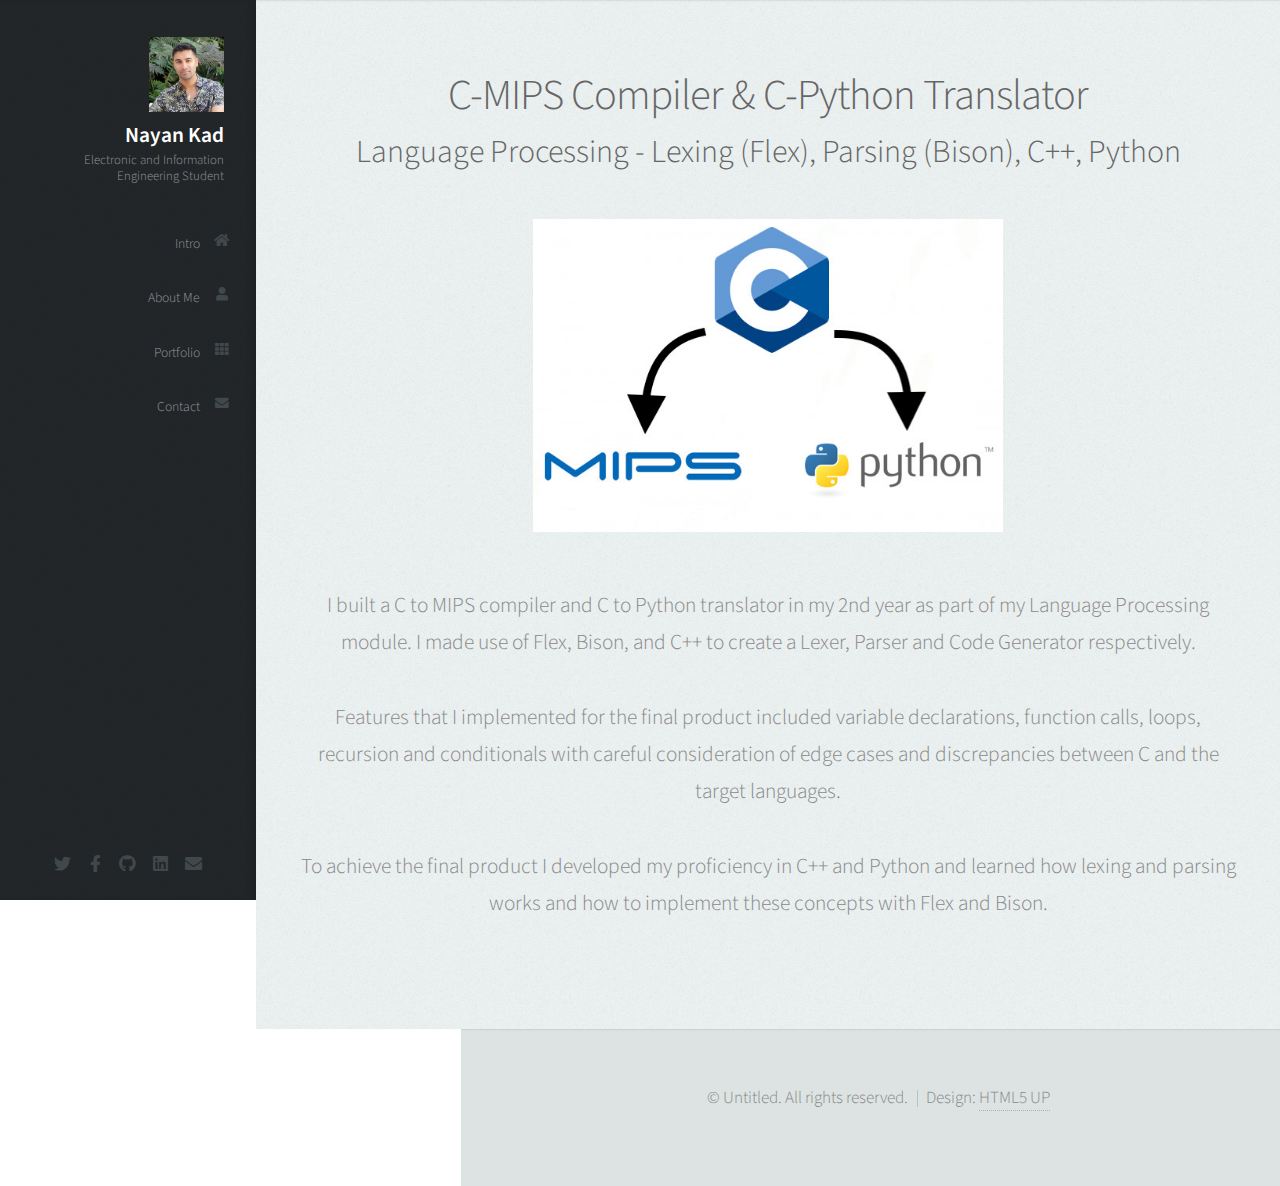
==== commit 88c5433d: "avatar link added" ====
--- a/ct.html
+++ b/ct.html
@@ -20,7 +20,7 @@
 
 					<!-- Logo -->
 						<div id="logo">
-							<span class="image avatar48"><img src="images/avatar.jpg" alt="" /></span>
+							<span class="image avatar48"><img src="images/avatar.jpg" href="https://nayankad.github.io" alt="" /></span>
 							<h1 id="title">Nayan Kad</h1>
 							<p>Electronic and Information Engineering Student</p>
 						</div>
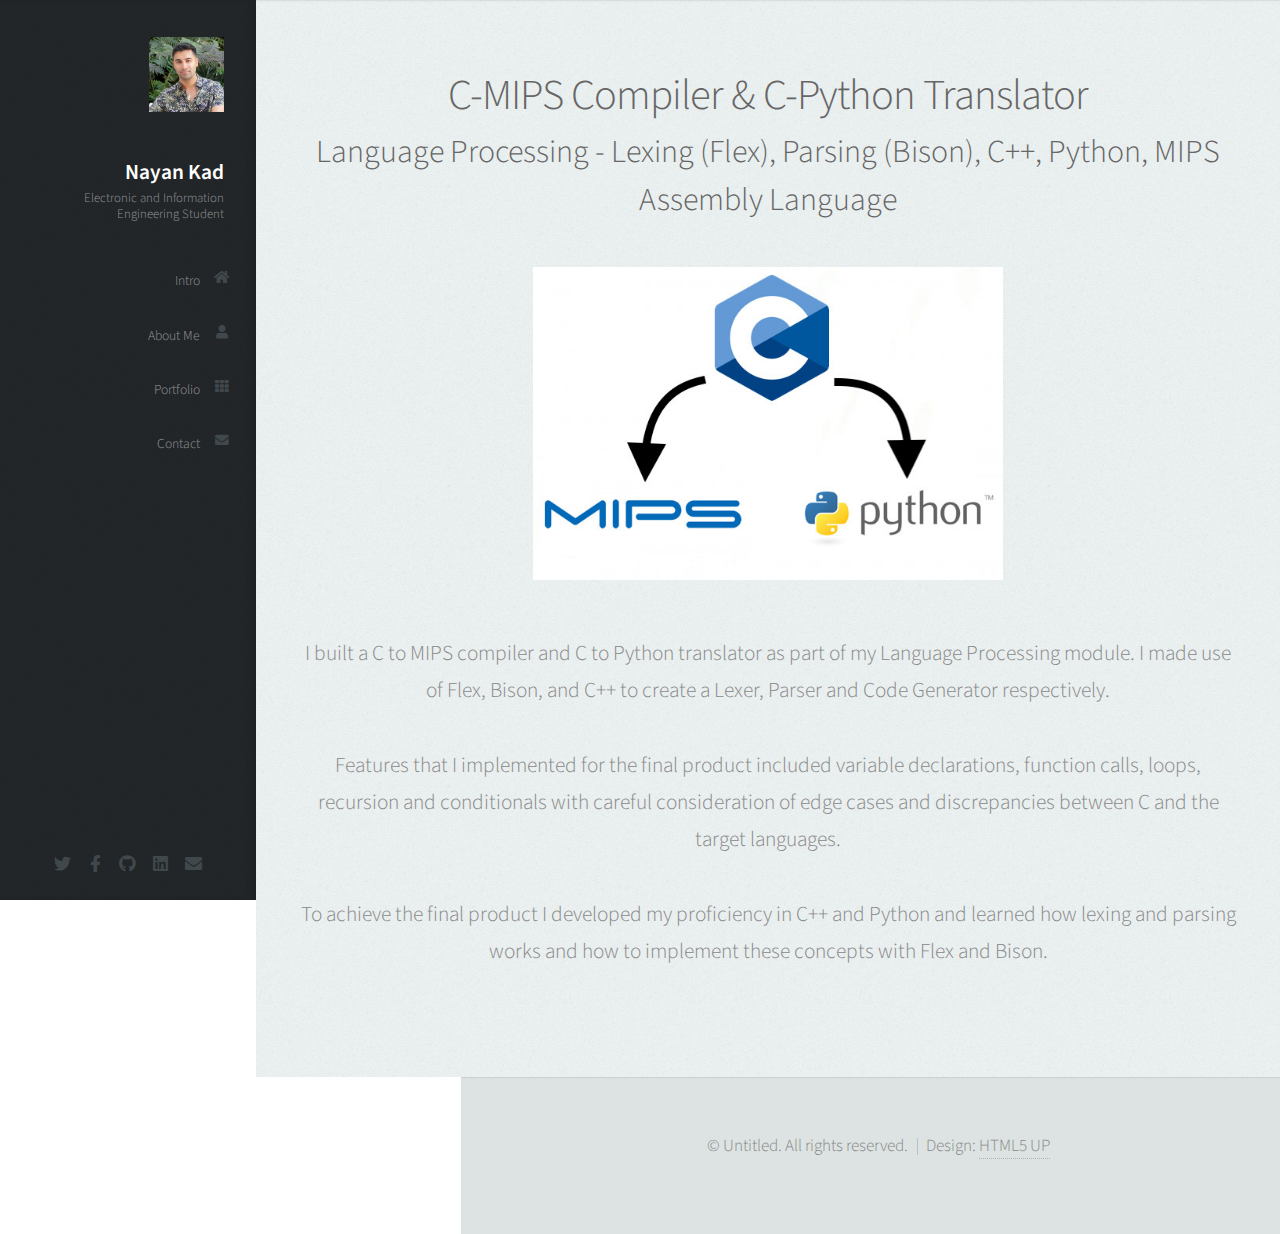
==== commit 9184e8ea: "avatar screen resize fix hopefully" ====
--- a/ct.html
+++ b/ct.html
@@ -20,7 +20,8 @@
 
 					<!-- Logo -->
 						<div id="logo">
-							<span class="image avatar48"><img src="images/avatar.jpg" href="https://nayankad.github.io" alt="" /></span>
+							<a href="https://nayankad.github.io" class="image avatar48"><img src="images/avatar.jpg" alt="" /></a>
+							<br><br>
 							<h1 id="title">Nayan Kad</h1>
 							<p>Electronic and Information Engineering Student</p>
 						</div>
@@ -62,13 +63,13 @@
 
 								<header>
 									<h2>C-MIPS Compiler & C-Python Translator</h2>
-									<h3>Language Processing - Lexing (Flex), Parsing (Bison), C++, Python</h3>
+									<h3>Language Processing - Lexing (Flex), Parsing (Bison), C++, Python, MIPS Assembly Language</h3>
 								</header>
 
 								<a href="#" class="image featured"><img src="images/ct.jpg" alt="" /></a>
 
 								<p>
-									I built a C to MIPS compiler and C to Python translator in my 2nd year as part of my Language Processing module. I made use of Flex, Bison, and C++ to create a Lexer, Parser and Code Generator respectively.
+									I built a C to MIPS compiler and C to Python translator as part of my Language Processing module. I made use of Flex, Bison, and C++ to create a Lexer, Parser and Code Generator respectively.
 									<br><br>
 									Features that I implemented for the final product included variable declarations, function calls, loops, recursion and conditionals with careful consideration of edge cases and discrepancies between C and the target languages.
 									<br><br>
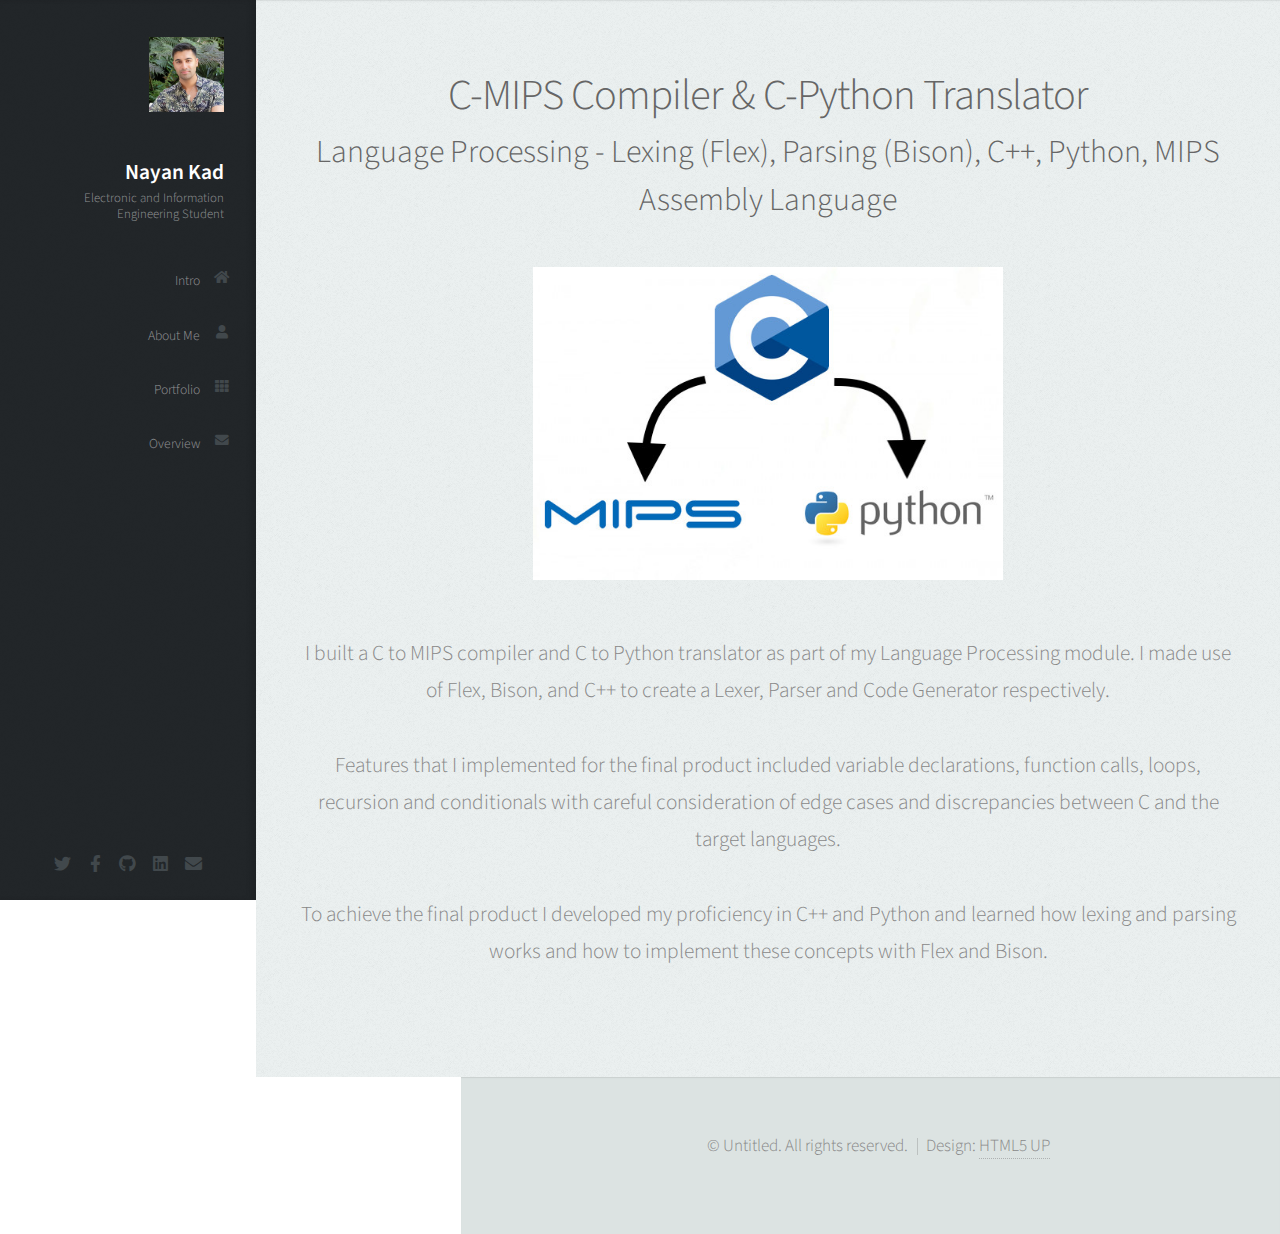
==== commit 2f34934f: "contact to overview" ====
--- a/ct.html
+++ b/ct.html
@@ -32,7 +32,7 @@
 								<li><a href="https://nayankad.github.io/#top" id="top-link"><span class="icon solid fa-home">Intro</span></a></li>
 								<li><a href="https://nayankad.github.io/#about" id="about-link"><span class="icon solid fa-user">About Me</span></a></li>
 								<li><a href="https://nayankad.github.io/#portfolio" id="portfolio-link"><span class="icon solid fa-th">Portfolio</span></a></li>
-								<li><a href="https://nayankad.github.io/#contact" id="contact-link"><span class="icon solid fa-envelope">Contact</span></a></li>
+								<li><a href="https://nayankad.github.io/#overview" id="overview-link"><span class="icon solid fa-envelope">Overview</span></a></li>
 							</ul>
 						</nav>
 
--- a/assets/css/main.css
+++ b/assets/css/main.css
@@ -24,6 +24,10 @@
 	font-size: 100%;
 	font: inherit;
 	vertical-align: baseline;}
+
+i{
+	font-size: 50px;
+}
 
 article, aside, details, figcaption, figure,
 footer, header, hgroup, menu, nav, section {
